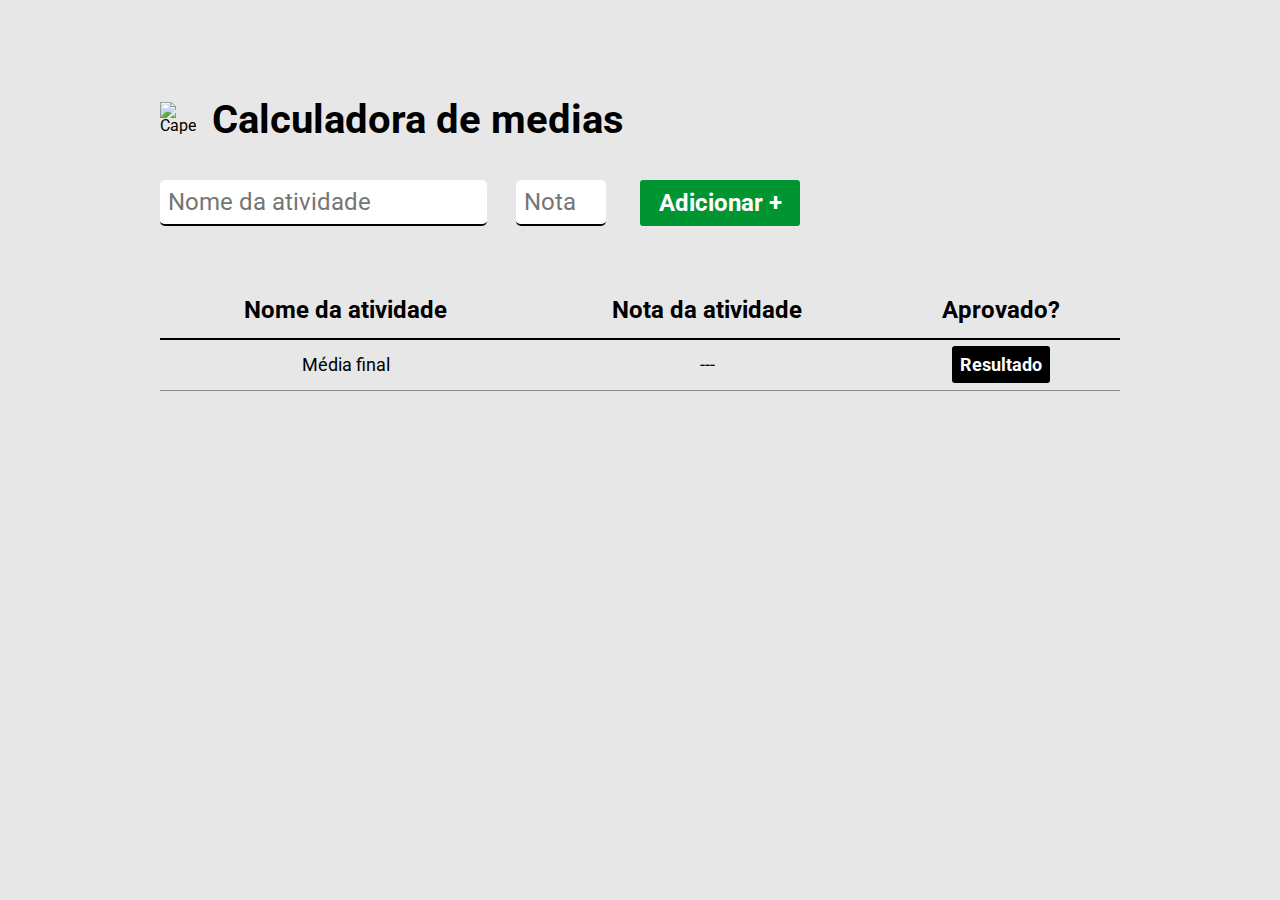
==== software/index.html @ bc9e26ca "updating" ====
<!DOCTYPE html>
<html lang="pt-br">
<head>
    <meta charset="UTF-8">
    <meta http-equiv="X-UA-Compatible" content="IE=edge">
    <meta name="viewport" content="width=device-width, initial-scale=1.0">

    <!--Adding the reset Css file-->
    <link rel="stylesheet" href="./stylesCss/reset.css">

    <!--Adding the header Css file-->
    <link rel="stylesheet" href="./stylesCss/header.css">

    <!--Adding the main Css file-->
    <link rel="stylesheet" href="./stylesCss/main.css">

    <!--Adding the form Css file-->
    <link rel="stylesheet" href="./stylesCss/form.css">

    <!--Adding the table Css file-->
    <link rel="stylesheet" href="./stylesCss/table.css">



    <!--Adding  font from google fonts-->
    <link rel="preconnect" href="https://fonts.googleapis.com">
    <link rel="preconnect" href="https://fonts.gstatic.com" crossorigin>
    <link href="https://fonts.googleapis.com/css2?family=Roboto:wght@400;700&display=swap" rel="stylesheet">

    <title>Calculadora  de medias</title>

</head>
<body>
    <div class="container">
        <header>
            <img src="../images/logo.png" alt="Capelo e diploma">
            <h1>Calculadora de medias</h1>
        </header>
        <form id="form-atividade">
            <input  id="nome-atividade" type="text" required placeholder="Nome da atividade"/>
            <input id="nota-atividade" type="number" required placeholder="Nota" min="0.000" max="10"/>
            <button type="submit">Adicionar +</button>
        </form>
        <table cellspacing="0">
            <thead>
                <tr>
                    <th>
                        Nome da atividade
                    </th>
                    <th>
                        Nota da atividade
                    </th>
                    <th>
                        Aprovado?
                    </th>
                </tr>
            </thead>
            <tbody>
                
            </tbody>
            <tfoot>
                <tr>
                    <td>Média final</td>
                    <td class="media-final">---</td>
                    <td class="resultado-final"><span class="resultado">Resultado</span></td>
                </tr>
            </tfoot>
        </table>
    </div>
<script src="./javascript/main.js"></script>

</body>
</html>
---- software/stylesCss/header.css ----
header{
    display: flex;
    align-items: center;
    margin-bottom: 40px;

   
}
header img{

    height: 36px;
    width: 36px;
    margin-right: 16px;
}

header h1{

    font-size: 40px;
    font-weight: bold;
}
---- software/stylesCss/main.css ----
*{  
    margin: 0;
    padding: 0;
    box-sizing: border-box;
    font-family: 'Roboto', sans-serif;
}

body{

    background-color: #E7E7E7;
    padding-top: 100px;

}

.container{

    max-width: 960px;
    width: 100%;
    margin: 0 auto;

}
---- software/stylesCss/form.css ----
form{

    display: flex;
    max-width: 640px;
    justify-content: space-between;
    margin-bottom: 56px;

}


form  button{

    background-color: #009432;
    color: #fff;
    font-size: 24px;
    font-weight: bold;
    border: none;
    cursor: pointer;
    width: 160px;
    padding: 8px;
    border-radius: 3px;
    margin-left: 5px;

}

form input{

    font-size: 24px;
    background-color: #fff;
    border: none;
    border-bottom: 2px solid #000;
    border-radius: 5px;
    padding: 8px;
    margin-right: 5px;

}
---- software/stylesCss/table.css ----
table{

    width: 100%;

}

table th{

    border-bottom: 2px solid #000 ;
    padding: 16px;
    font-size: 24px;
    font-weight: bold;
    
}

table td {
    
    text-align: center;
    font-size: 18px;
    padding: 16px 0px;
    border-bottom: 1px solid rgba(0, 0, 0, 0.4);

}

table td img{

    width: 30px;
    height: 30px;

}

.resultado{

    padding: 8px;
    font-weight: bold;
    color: #fff;
    background-color: #000;
    border-radius: 3px;

}

.aprovado{

    padding: 8px;
    font-weight: bold;
    color: #fff;
    background-color: green;
    border-radius: 3px;
}

.reprovado{
    
    padding: 8px;
    font-weight: bold;
    color: #fff;
    background-color: red;
    border-radius: 3px;
}
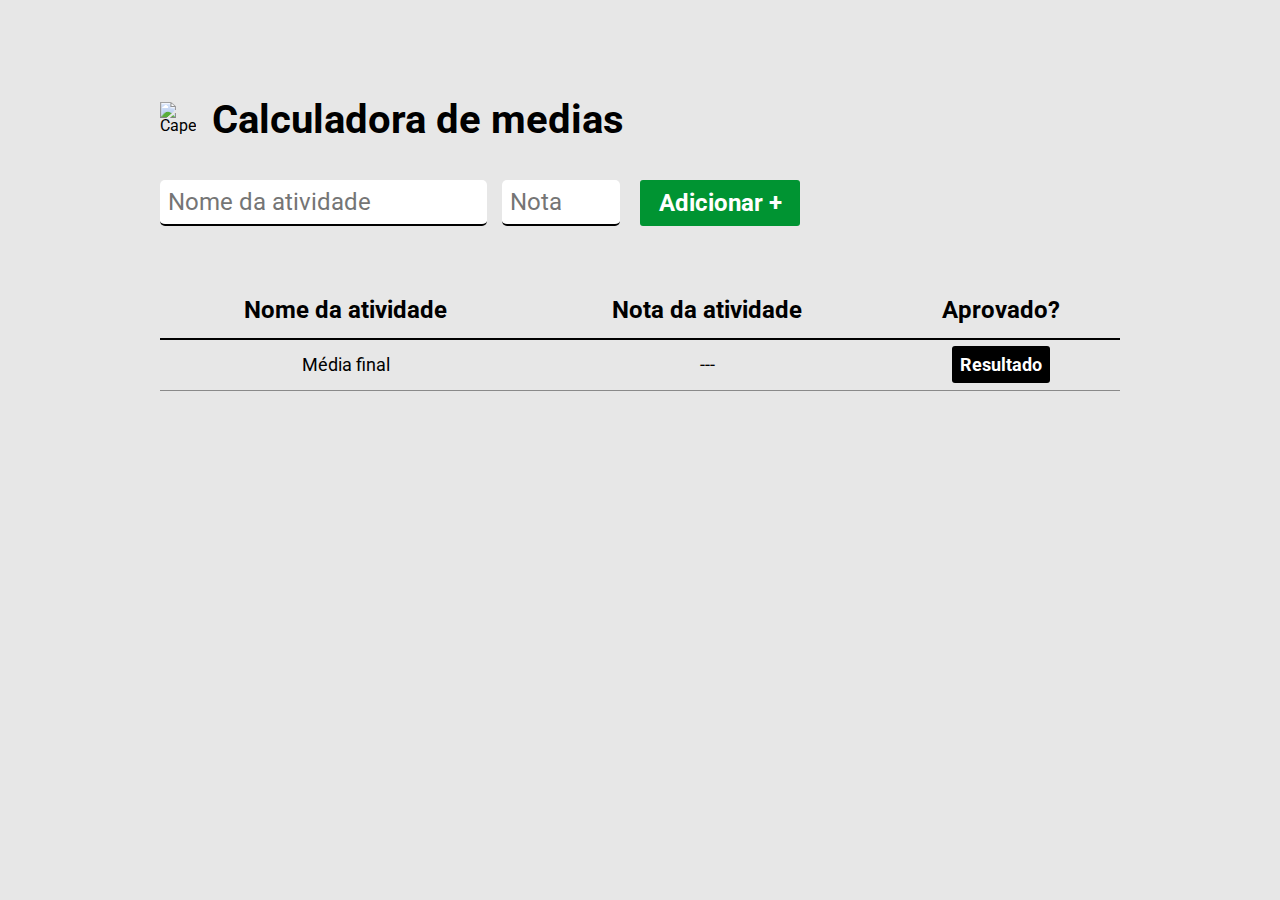
==== commit 6ee2c763: "update html" ====
--- a/software/index.html
+++ b/software/index.html
@@ -37,8 +37,8 @@
             <h1>Calculadora de medias</h1>
         </header>
         <form id="form-atividade">
-            <input  id="nome-atividade" type="text" required placeholder="Nome da atividade"/>
-            <input id="nota-atividade" type="number" required placeholder="Nota" min="0.000" max="10"/>
+            <input  id="nome-atividade" type="text" required placeholder="Nome da atividade" />
+            <input id="nota-atividade" type="number" required placeholder="Nota" min="0.000" max="10" step=".4"/>
             <button type="submit">Adicionar +</button>
         </form>
         <table cellspacing="0">
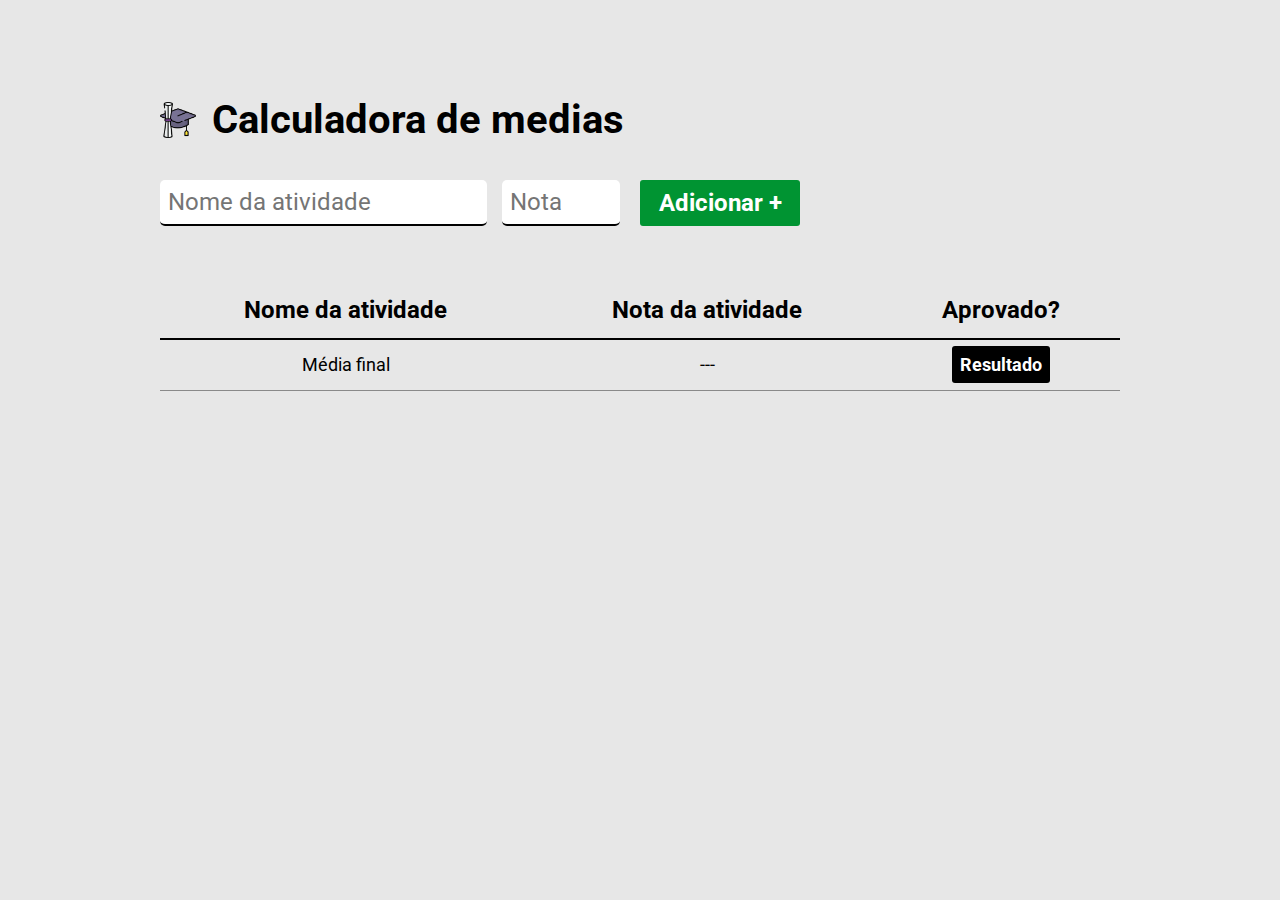
==== commit a796d0df: "update" ====
--- a/software/index.html
+++ b/software/index.html
@@ -33,12 +33,12 @@
 <body>
     <div class="container">
         <header>
-            <img src="../images/logo.png" alt="Capelo e diploma">
+            <img src="./images/logo.png" alt="Capelo e diploma">
             <h1>Calculadora de medias</h1>
         </header>
         <form id="form-atividade">
             <input  id="nome-atividade" type="text" required placeholder="Nome da atividade" />
-            <input id="nota-atividade" type="number" required placeholder="Nota" min="0.000" max="10" step=".4"/>
+            <input id="nota-atividade" type="number" required placeholder="Nota" min="0.000" max="10" step=".1"/>
             <button type="submit">Adicionar +</button>
         </form>
         <table cellspacing="0">
